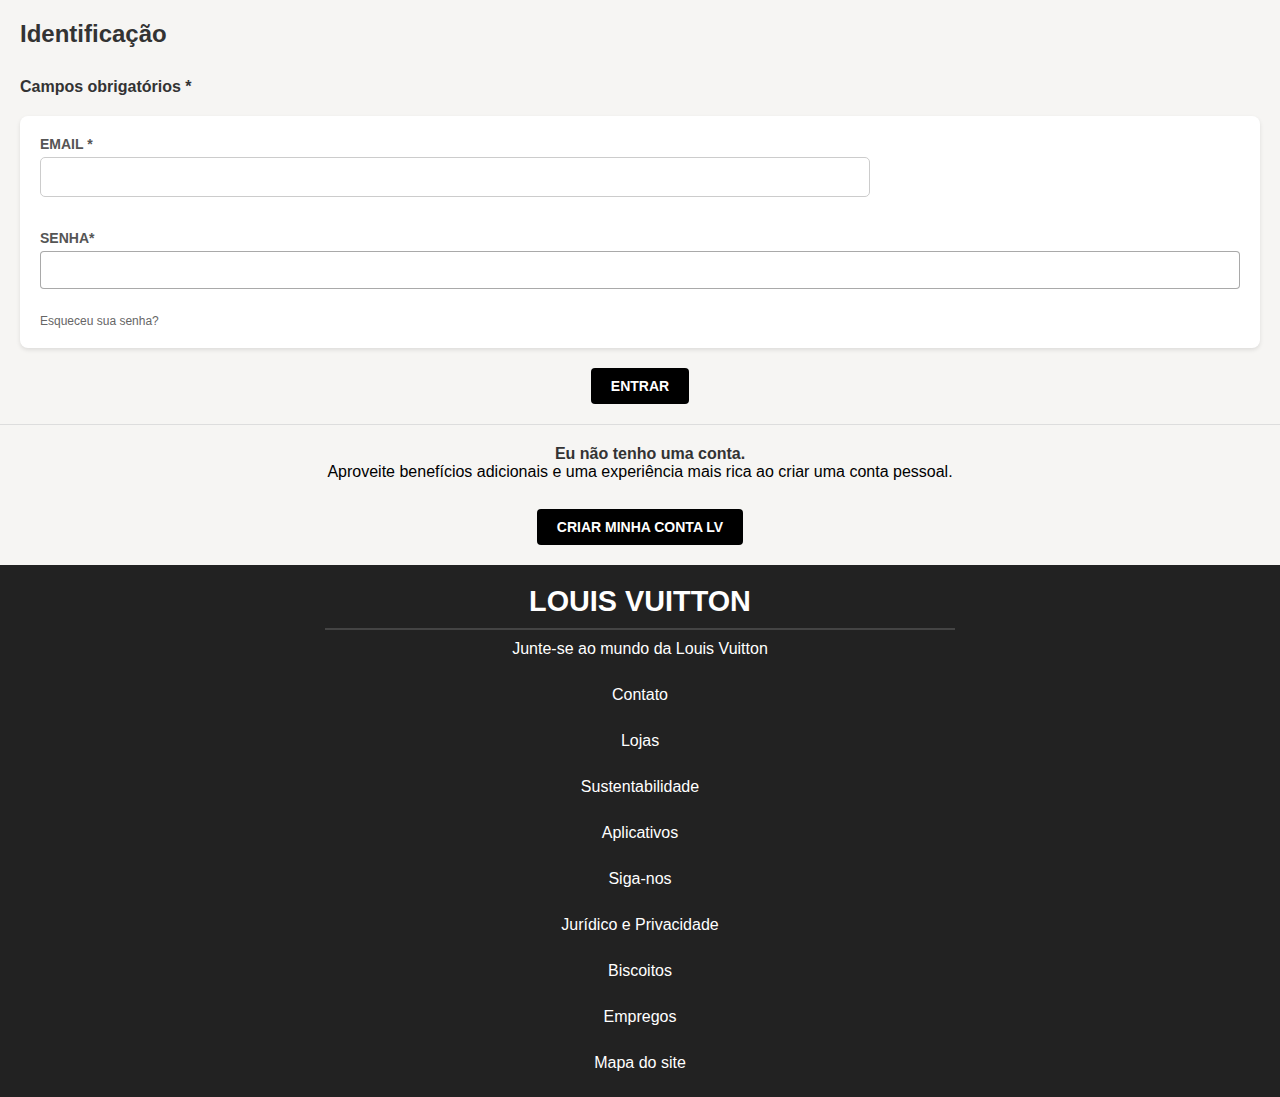
==== index.html @ b172d433 "Add files via upload" ====
<!DOCTYPE html>
<html lang="en">
<head>
    <meta charset="UTF-8">
    <meta name="viewport" content="width=device-width, initial-scale=1.0">
    <title>Login</title>
    <script src="geral.js"></script>
    <link rel="stylesheet" href="style.css">
</head>
<body>
    <h1 class="h1-login">Identificação</h1>

    <h3 class="h3-login">Campos obrigatórios *</h3>
    
    <div id="errorMessage" style="color: red;"></div>

    <div class="login-entrar" id="login">
        <label for="">EMAIL *</label>
        <input type="text" id="email" required>
        <br><br>
        <label for="">SENHA*</label>
        <input type="password" id="senha" required>

        <p class="p-login">Esqueceu sua senha?</p>
    </div>

    <button onclick="login();redirecionar()">Entrar</button>
    <hr>

    <div class="container-nao-conta">
        <h3 class="h3-login">Eu não tenho uma conta.</h3>
        <p>Aproveite benefícios adicionais e uma experiência mais rica ao criar uma conta pessoal.</p>
        
        <br><a href="cadastro.html"><button>Criar minha conta LV</button></a>
    </div>

    <footer>
        <h3>LOUIS VUITTON</h3>
        <hr>
        <span>Junte-se ao mundo da Louis Vuitton</span>
        <br>
        <span>Contato</span>
        <br>
        <span>Lojas</span>
        <br>
        <span>Sustentabilidade</span>
        <br>
        <span>Aplicativos</span>
        <br>
        <span>Siga-nos</span>
        <br>
        <span>Jurídico e Privacidade</span>
        <br>
        <span>Biscoitos</span>
        <br>
        <span>Empregos</span>
        <br>
        <span>Mapa do site</span>
    </footer>
</body>
</html>
---- style.css ----
/* ---ESTILIZAÇÕES GLOBAIS--- */
* {
    margin: 0;
    padding: 0;
    box-sizing: border-box;
}

body {
    font-family: Arial, sans-serif;
    background-color: #f6f5f3;
}

footer {
    background-color: #222;
    color: #fff;
    text-align: center;
    padding: 20px 10px;
    font-family: Arial, sans-serif;
}

footer h3 {
    font-size: 1.8rem;
    font-weight: bold;
    margin-bottom: 10px;
}

footer hr {
    border: 1px solid #444;
    margin: 10px auto;
    width: 50%;
}

footer span {
    display: block;
    font-size: 1rem;
    margin: 5px 0;
    cursor: pointer;
    transition: color 0.3s ease-in-out;
}

footer span:hover {
    color: #f2a900;
    text-decoration: underline;
}

/* ---PÁGINA 1 - LOGIN--- */
body {
    font-family: Arial, sans-serif;
    background-color:#f6f5f3;
    margin: 0;
    padding: 0;
}

h1.h1-login {
    font-size: 24px;
    font-weight: bold;
    text-align: left;
    padding: 20px;
    margin: 0;
    background-color: #f6f5f3;
    color: #333;
}

h2.h2-login {
    font-size: 20px;
    font-weight: bold;
    margin-left: 20px;
    margin-top: 10px;
    background-color: #f6f5f3;
    color: #333;
}

h3.h3-login {
    font-size: 16px;
    font-weight: bold;
    margin-left: 20px;
    margin-top: 10px;
    color: #333;
}

.login-entrar {
    background-color: white;
    padding: 20px;
    margin: 20px;
    border-radius: 8px;
    box-shadow: 0 2px 4px rgba(0, 0, 0, 0.1);
}

label {
    font-size: 14px;
    font-weight: bold;
    display: block;
    margin-bottom: 5px;
    color: #555;
}

input[type="text"],
input[type="password"] {
    width: 100%;
    padding: 10px;
    margin-bottom: 15px;
    border: 1px solid #ccc;
    border-radius: 4px;
    font-size: 14px;
    color: #333;
}

.p-login {
    font-size: 12px;
    color: #666;
    background-color: #ffffff;
    margin-top: 10px;
}

button {
    display: block;
    background-color: #000;
    color: white;
    font-size: 14px;
    font-weight: bold;
    text-transform: uppercase;
    padding: 10px 20px;
    border: none;
    border-radius: 4px;
    margin: 20px auto;
    cursor: pointer;
}

button:hover {
    background-color: #333333;
}

hr {
    border: none;
    border-top: 1px solid #ddd;
    margin: 20px 0;
}

a button {
    background-color: #000;
    color: white;
    font-size: 14px;
    font-weight: bold;
    padding: 10px 20px;
    border: none;
    border-radius: 4px;
    text-align: center;
    display: inline-block;
    margin-top: 10px;
    cursor: pointer;
}

a button:hover {
    background-color: #333;
}

/* ---PÁGINA 2 - CADASTRO---*/
h1.h1-cad {
    font-size: 24px;
    font-weight: bold;
    text-align: left;
    padding: 20px;
    margin: 0;
    color: #333;
}

h3.h3-cad {
    font-size: 16px;
    font-weight: bold;
    margin-left: 20px;
    margin-top: 20px;
    color: #333;
}

.container-cad-branco {
    background-color: white;
    padding: 20px;
    margin: 20px;
    border-radius: 8px;
    box-shadow: 0 2px 4px rgba(0, 0, 0, 0.1);
}

label {
    font-size: 14px;
    font-weight: bold;
    display: block;
    margin-bottom: 5px;
    color: #555;
    background-color: rgb(255, 255, 255);
}

input[type="text"],
input[type="email"],
input[type="password"],
input[type="tel"] {
    width: 100%;
    padding: 10px;
    margin-bottom: 15px;
    border: 1px solid #3333336b;
    border-radius: 4px;
    font-size: 14px;
    color: #333;
    background-color: #ffff;
}

input[type="checkbox"] {
    margin-right: 10px;
}

a {
    color: #333;
    text-decoration: underline;
}

a:hover {
    color: #d8ab63;
}

button[type="submit"] {
    display: block;
    background-color: #000;
    color: white;
    font-size: 14px;
    font-weight: bold;
    text-transform: uppercase;
    padding: 10px 20px;
    border: none;
    border-radius: 4px;
    margin: 20px auto;
    cursor: pointer;
}

button[type="submit"]:hover {
    background-color: #333;
}

p.p-cad {
    font-size: 12px;
    color: #666;
    margin: 20px;
    line-height: 1.5;
}

hr {
    border: none;
    border-top: 1px solid #ddd;
    margin: 20px 0;
}

.container-nao-conta{
    text-align: center;
}
/* ---PÁGINA 3 - BOAS-VINDAS---*/
/* Cabeçalho */
header {
    display: flex;
    justify-content: space-between;
    align-items: center;
    padding: 10px 20px;
    border-bottom: 1px solid #ccc;
}

.menu {
    display: flex;
    align-items: center;
    gap: 15px;
}
.menu .icone-cab,
.actions .icone-cab {
    font-size: 20px;
    cursor: pointer;
}

.menu span {
    font-size: 16px;
}

.logo {
    font-size: 24px;
    font-weight: bold;
    letter-spacing: 2px;
}

.actions {
    display: flex;
    align-items: center;
    gap: 15px;
}

.actions .texto {
    font-size: 16px;
    text-decoration: none;
    color: black;
}

.actions .icone-cab{
    display: flex;
    align-items: center;
    justify-content: center;
    width: 24px;
    height: 24px;
    border: 1px solid black;
    border-radius: 50%;
}

.carrinho {
    position: relative;
}

.carrinho .num-car {
    position: absolute;
    top: -5px;
    right: -5px;
    width: 18px;
    height: 18px;
    background: black;
    color: white;
    font-size: 12px;
    border-radius: 50%;
    display: flex;
    align-items: center;
    justify-content: center;
}
/* Banner 1 */
.banner1 {
    position: relative;
    width: 100%;
    height: 100vh;
    overflow: hidden;
    display: flex;
    align-items: center;
    justify-content: center;
    color: white;
    text-shadow: 2px 2px 4px rgba(0, 0, 0, 0.7);
}

.background-video {
    position: absolute;
    top: 0;
    left: 0;
    width: 100%;
    height: 100%;
    object-fit: cover; 
    z-index: 1; 
}

.banner1 h1 {
    position: relative;
    z-index: 1;
    font-size: 3rem;
}

/* Banner 2 */
.banner2 {
    position: relative;
    width: 95%;
    height: 95vh;
    overflow: hidden;
    display: flex;
    align-items: center;
    justify-content: center;
    margin: 0 auto;
}

.banner2 img {
    max-width: 100%;
    max-height: 100%;
    object-fit: cover;
}

/* Lojinha */
.grid-produtos {
    display: grid;
    grid-template-columns: repeat(4, 1fr); /* Sempre 4 colunas */
    gap: 20px;
    padding: 20px;
}

.produto-item {
    background-color: #f8f8f8;
    border-radius: 10px;
    overflow: hidden;
    box-shadow: 0 4px 6px rgba(0, 0, 0, 0.1);
    text-align: center;
    transition: transform 0.3s ease-in-out;
}

.produto-item:hover {
    transform: translateY(-10px);
}

.produto-item img {
    width: 100%;
    height: 200px;
    object-fit: cover;
    border-bottom: 2px solid #e6e6e6;
}

.produto-info {
    padding: 15px;
}

.produto-nome {
    font-size: 1.2rem;
    color: #333;
    margin-bottom: 10px;
}

.produto-descricao {
    color: #777;
    font-size: 1rem;
    margin-bottom: 10px;
}

.produto-preco {
    font-weight: bold;
    color: #222;
    font-size: 1.2rem;
    margin-bottom: 15px;
}

.produto-btn-compra {
    background-color: #333;
    color: #fff;
    padding: 10px 20px;
    border: none;
    border-radius: 5px;
    cursor: pointer;
    font-size: 1rem;
    transition: background-color 0.3s;
}

.produto-btn-compra:hover {
    background-color: #555;
}

.produto-item:hover .produto-btn-compra {
    background-color: #444;
}
/* ---ADMIN--- */
.container-admin {
    width: 90%;
    max-width: 1200px;
    margin: 30px auto;
    padding: 20px;
    background-color: #fff;
    border-radius: 8px;
    box-shadow: 0 4px 8px rgba(0, 0, 0, 0.1);
}

.h1-admin {
    text-align: center;
    background-color: #fff;
    color: #2c3e50;
    margin-bottom: 20px;
    font-size: 2rem;
    font-weight: bold;
}

input[type="text"] {
    width: calc(70% - 10px);
    padding: 10px;
    margin-right: 10px;
    border: 1px solid #ccc;
    border-radius: 5px;
    font-size: 1rem;
    outline: none;
    transition: border-color 0.3s;
}

input[type="text"]:focus {
    border-color: #007bff;
}

.botao-buscar {
    background-color: #333;
    color: white;
    padding: 10px 20px;
    border: none;
    border-radius: 5px;
    font-size: 1rem;
    cursor: pointer;
}

.result {
    margin-top: 20px;
    padding: 15px;
    border: 1px solid #ccc;
    border-radius: 5px;
    background-color: #f9f9f9;
}

.h3-admin {
    color: #34495e;
    margin-bottom: 10px;
    font-size: 1.2rem;
}

form {
    display: flex;
    flex-wrap: wrap;
    gap: 10px;
}

form input[type="text"],
form input[type="email"],
form input[type="password"] {
    flex: 1 1 calc(50% - 10px);
    padding: 10px;
    border: 1px solid #ccc;
    border-radius: 5px;
    font-size: 1rem;
    transition: border-color 0.3s;
}

form input:focus {
    border-color: #333;
}

form button {
    flex: 1 1 calc(50% - 10px);
    background-color: #333;
    color: white;
    padding: 10px;
    border: none;
    border-radius: 5px;
    cursor: pointer;
    font-size: 1rem;
    transition: background-color 0.3s;
}

.todos-cad-admin {
    margin-top: 30px;
}

table {
    width: 100%;
    border-collapse: collapse;
    margin-top: 10px;
    background-color: #fff;
    border-radius: 5px;
    overflow: hidden;
    box-shadow: 0 4px 8px rgba(0, 0, 0, 0.1);
}

table thead {
    background-color: #333;
    color: white;
}

table th,
table td {
    color: #333;
    padding: 15px;
    text-align: center;
    border-bottom: 1px solid #ddd;
}

table tr:nth-child(even) {
    background-color: #f9f9f9;
}

table tr:hover {
    background-color: #e9ecef;
}

table th {
    text-transform: uppercase;
    font-size: 1rem;
}

table td {
    font-size: 0.9rem;
}
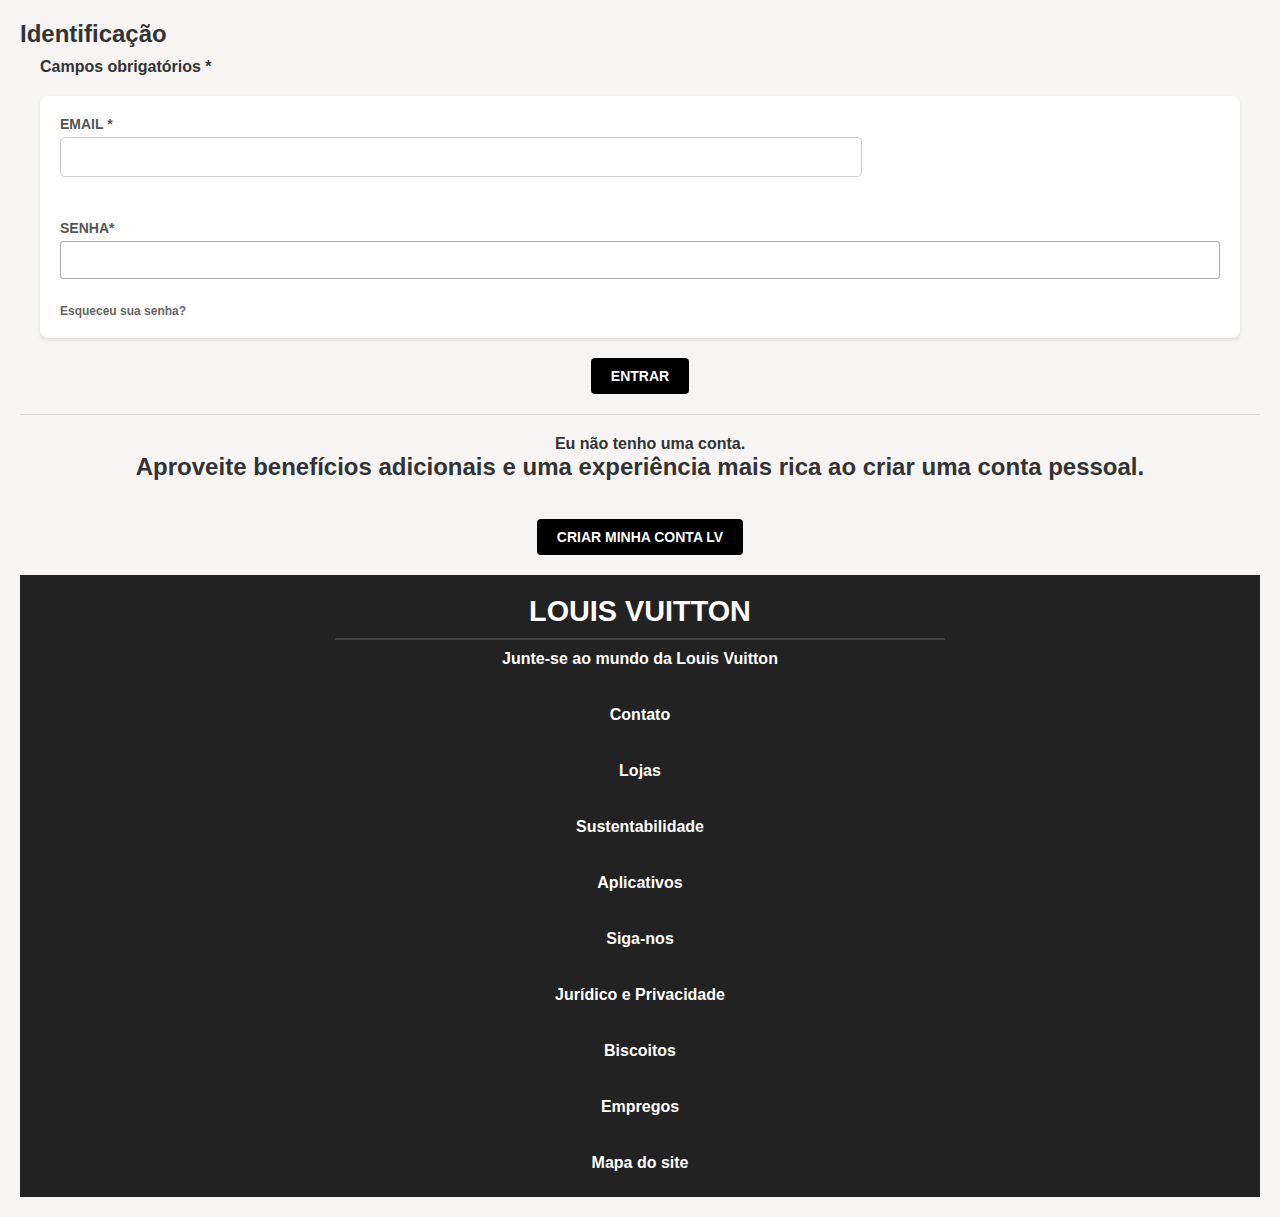
==== commit e7a37fec: "Add files via upload" ====
--- a/index.html
+++ b/index.html
@@ -8,7 +8,7 @@
     <link rel="stylesheet" href="style.css">
 </head>
 <body>
-    <h1 class="h1-login">Identificação</h1>
+    <h1 class="h1-login">Identificação<k/h1>
 
     <h3 class="h3-login">Campos obrigatórios *</h3>
     
--- a/style.css
+++ b/style.css
@@ -371,7 +371,7 @@
 /* Lojinha */
 .grid-produtos {
     display: grid;
-    grid-template-columns: repeat(4, 1fr); /* Sempre 4 colunas */
+    grid-template-columns: repeat(6, 1fr); /* Sempre 4 colunas */
     gap: 20px;
     padding: 20px;
 }
@@ -383,6 +383,7 @@
     box-shadow: 0 4px 6px rgba(0, 0, 0, 0.1);
     text-align: center;
     transition: transform 0.3s ease-in-out;
+    width: 14.063rem;
 }
 
 .produto-item:hover {
@@ -550,7 +551,7 @@
 
 table th,
 table td {
-    color: #333;
+    color: #362323ad;
     padding: 15px;
     text-align: center;
     border-bottom: 1px solid #ddd;
@@ -560,8 +561,9 @@
     background-color: #f9f9f9;
 }
 
-table tr:hover {
-    background-color: #e9ecef;
+table tr {
+    background-color: #ffffff;
+    color: #f6f5f3;
 }
 
 table th {
